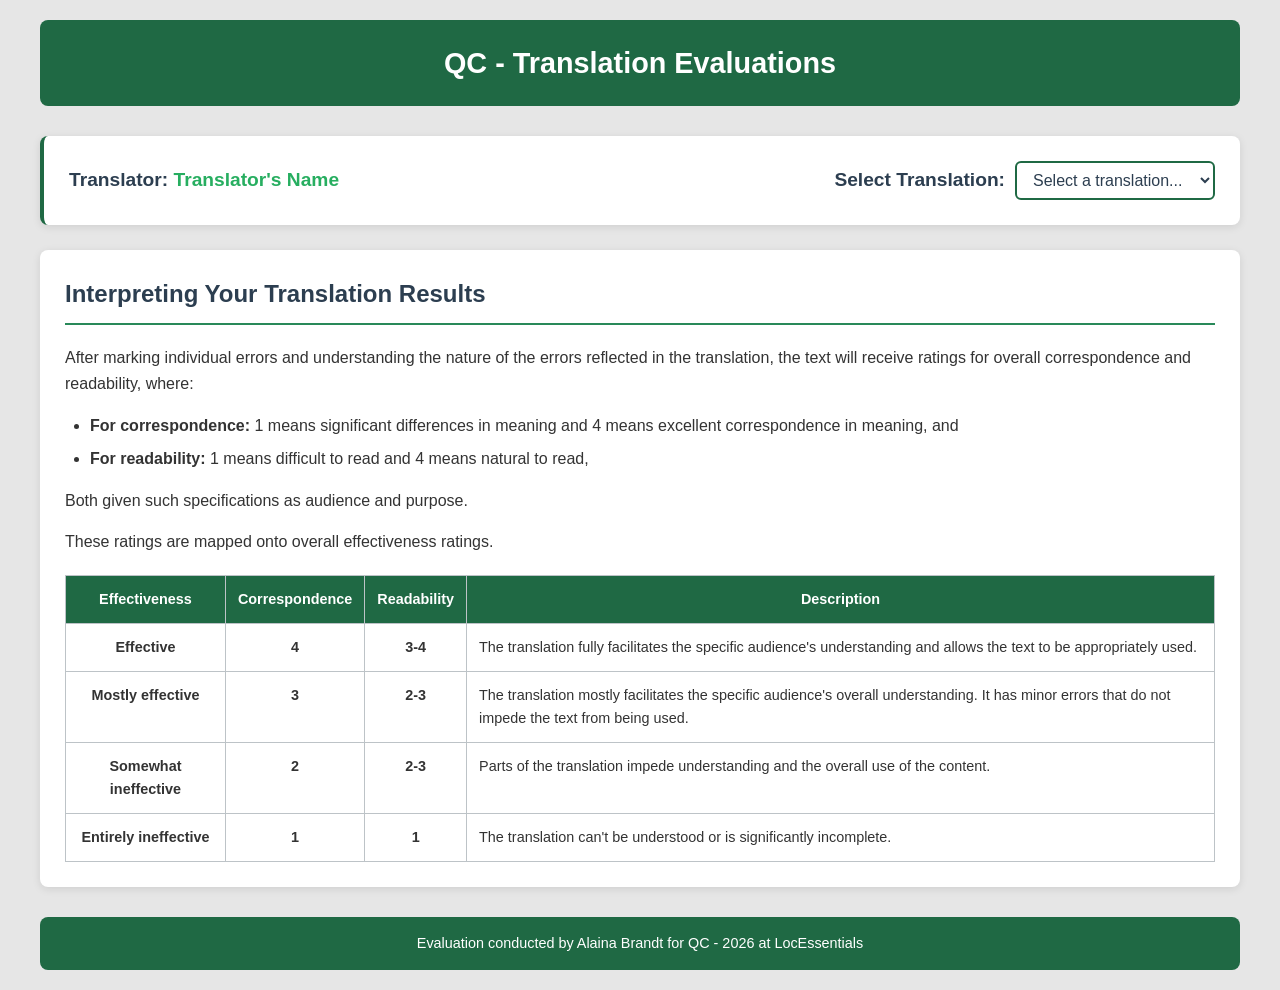
==== 5_evaluations_for_distribution/translation-evaluations.html @ d134311d "Initial push" ====
<!DOCTYPE html>
<html lang="en">
<head>
    <meta charset="UTF-8">
    <meta name="viewport" content="width=device-width, initial-scale=1.0">
    <title>Translation Evaluations</title>
    <link rel="stylesheet" href="styles.css">
</head>
<body>
    <header>
        <h1 id="page-title">Translation Evaluations</h1>
    </header>

    <!-- Translator Selection Section -->
    <div class="section translator-selection">
        <div class="translator-info">
            <h3>Translator: <span id="translator-name">Loading...</span></h3>
            <div class="translation-selector">
                <label for="translation-dropdown">Select Translation:</label>
                <select id="translation-dropdown" disabled>
                    <option value="">Loading translations...</option>
                </select>
            </div>
        </div>
    </div>

    <div id="loading" class="loading">
        <h3>Loading evaluation data...</h3>
    </div>

    <div id="content" style="display: none;">
        <!-- Evaluated Text Section -->
        <div class="section">
            <h2>Evaluation</h2>
            
            <!-- Legend -->
            <div class="legend" id="legend">
                <h3>Legend</h3> <!-- I would like the subheader of "Legend" to appear here -->
                <!-- Legend items will be populated by JavaScript -->
            </div>

            <!-- Display Notes -->
            <div class="notes-container" id="notes-container" style="background-color:#fff8e1; border-left:4px solid #f0c040; padding:12px 18px; border-radius:6px; margin-bottom:18px;">
                <h3 style="margin:0 0 6px 0; color:#7d5c00;">📋 Display Note</h3>
                <p style="margin:0; color:#5a4000;">If the formatting of this translation is not displaying correctly, that is because the original Markdown formatting was not preserved during translation. To ensure the formatting displays correctly, the Markdown syntax from the source text must be maintained in the translation.</p>
            </div>

            <!-- Text with highlights -->
            <div class="text-content" id="annotated-text">
                <!-- Annotated text will be populated by JavaScript -->
            </div>
        </div>

        <!-- Table View Section -->
        <div class="section">
            <h2>Table View</h2>
            
            <!-- Summary table -->
            <table class="summary-table" id="issues-table">
                <thead>
                    <tr>
                        <th>Text Segment</th>
                        <th>Dimension</th>
                        <th>Type</th>
                        <th>Impact</th>
                        <th>Comments</th>
                    </tr>
                </thead>
                <tbody id="issues-tbody">
                    <!-- Table rows will be populated by JavaScript -->
                </tbody>
            </table>
        </div>

        <!-- Overall Assessment Section -->
        <div class="section">
            <h2>Overall Assessment</h2>
            
            <div class="scores-container">
                <div class="score-card">
                    <div class="score-label">Overall Correspondence</div>
                    <div class="score-value" id="correspondence-score">-</div>
                    <div>out of 4</div>
                    <div class="score-comment" id="correspondence-comment"></div>
                </div>
                
                <div class="score-card">
                    <div class="score-label">Overall Readability</div>
                    <div class="score-value" id="readability-score">-</div>
                    <div>out of 4</div>
                    <div class="score-comment" id="readability-comment"></div>
                </div>
            </div>

            <div class="document-comments" id="document-issues">
                <h3>Document-Level Comments</h3>
                <div id="document-comments-content"></div>
            </div>
        </div>
    </div>

    <!-- Information Section -->
    <div class="section">
        <h2>Interpreting Your Translation Results</h2>
        
        <div class="info-content">
            <p>After marking individual errors and understanding the nature of the errors reflected in the translation, the text will receive ratings for overall correspondence and readability, where:</p>
            
            <ul>
                <li><strong>For correspondence:</strong> 1 means significant differences in meaning and 4 means excellent correspondence in meaning, and</li>
                <li><strong>For readability:</strong> 1 means difficult to read and 4 means natural to read,</li>
            </ul>
            
            <p>Both given such specifications as audience and purpose.</p>
            
            <p>These ratings are mapped onto overall effectiveness ratings.</p>
            
            <table class="effectiveness-table">
                <thead>
                    <tr>
                        <th>Effectiveness</th>
                        <th>Correspondence</th>
                        <th>Readability</th>
                        <th>Description</th>
                    </tr>
                </thead>
                <tbody>
                    <tr class="effective">
                        <td><strong>Effective</strong></td>
                        <td>4</td>
                        <td>3-4</td>
                        <td>The translation fully facilitates the specific audience's understanding and allows the text to be appropriately used.</td>
                    </tr>
                    <tr class="mostly-effective">
                        <td><strong>Mostly effective</strong></td>
                        <td>3</td>
                        <td>2-3</td>
                        <td>The translation mostly facilitates the specific audience's overall understanding. It has minor errors that do not impede the text from being used.</td>
                    </tr>
                    <tr class="somewhat-ineffective">
                        <td><strong>Somewhat ineffective</strong></td>
                        <td>2</td>
                        <td>2-3</td>
                        <td>Parts of the translation impede understanding and the overall use of the content.</td>
                    </tr>
                    <tr class="entirely-ineffective">
                        <td><strong>Entirely ineffective</strong></td>
                        <td>1</td>
                        <td>1</td>
                        <td>The translation can't be understood or is significantly incomplete.</td>
                    </tr>
                </tbody>
            </table>
        </div>
    </div>

    <!-- Tooltip element -->
    <div class="tooltip" id="tooltip"></div>

    <footer id="footer">
        <span id="footer-text">Loading...</span>
    </footer>

    <script src="scripts.js"></script>
</body>
</html>
---- 5_evaluations_for_distribution/styles.css ----
body {
    font-family: 'Segoe UI', Tahoma, Geneva, Verdana, sans-serif;
    max-width: 1200px;
    margin: 0 auto;
    padding: 20px;
    background-color: #e6e6e6;
    color: #333;
    line-height: 1.6;
}

header {
    background-color: #1f6944;
    color: white;
    padding: 20px;
    border-radius: 8px;
    margin-bottom: 30px;
    text-align: center;
}

h1 {
    margin: 0;
    font-size: 1.8em;
}

/* Translator Selection Section */
.translator-selection {
    background-color: white;
    border-left: 4px solid #1f6944;
}

.translator-info {
    display: flex;
    justify-content: space-between;
    align-items: center;
    flex-wrap: wrap;
    gap: 20px;
}

.translator-info h3 {
    margin: 0;
    color: #2c3e50;
    font-size: 1.2em;
}

.translator-info #translator-name {
    color: #27ae60;
    font-weight: bold;
}

.translation-selector {
    display: flex;
    align-items: center;
    gap: 10px;
}

.translation-selector label {
    font-weight: bold;
    color: #2c3e50;
    font-size: 1.2em;
}

.translation-selector select {
    padding: 8px 12px;
    border: 2px solid #1f6944;
    border-radius: 6px;
    background-color: white;
    color: #2c3e50;
    font-size: 1em;
    min-width: 200px;
}

.translation-selector select:disabled {
    background-color: #ecf0f1;
    color: #7f8c8d;
    border-color: #bdc3c7;
}

.translation-selector select:focus {
    outline: none;
    border-color: #1f6944;
    box-shadow: 0 0 5px rgba(31, 105, 68, 0.3);
}

.section {
    background-color: white;
    padding: 25px;
    margin-bottom: 25px;
    border-radius: 8px;
    box-shadow: 0 2px 8px rgba(0,0,0,0.1);
}

.section h2 {
    color: #2c3e50;
    border-bottom: 2px solid #298959;
    padding-bottom: 10px;
    margin-top: 0;
}

/* Text content styles */
.text-content {
    font-size: 1.1em;
    line-height: 1.8;
    margin-bottom: 20px;
}

.text-content h1 {
    font-size: 1.4em;
    margin: 20px 0 15px 0;
    color: #2c3e50;
}

.text-content h2 {
    font-size: 1.2em;
    margin: 18px 0 12px 0;
    color: #34495e;
}

.text-content h3 {
    font-size: 1.1em;
    margin: 16px 0 10px 0;
    color: #34495e;
}

.text-content table {
    width: 100%;
    border-collapse: collapse;
    margin: 15px 0;
    border: 1px solid #bdc3c7;
}

.text-content table th,
.text-content table td {
    padding: 10px;
    border: 1px solid #bdc3c7;
    text-align: left;
}

.text-content table th {
    background-color: #ecf0f1;
    font-weight: bold;
}

.text-content ul, .text-content ol {
    margin: 10px 0;
    padding-left: 30px;
}

.text-content li {
    margin: 5px 0;
}

.text-content p {
    margin: 10px 0;
}

.text-content blockquote {
    margin: 15px 0;
    padding: 15px 20px;
    border-left: 4px solid #1f6944;
    background-color: #f8f9fa;
    font-style: italic;
    color: #2c3e50;
}

.text-content blockquote p {
    margin: 0;
}

.text-content strong {
    font-weight: bold;
}

.text-content em {
    font-style: italic;
}

/* Highlighting styles */
.highlight {
    position: relative;
    cursor: default;
    padding: 2px 4px;
    border-radius: 3px;
    transition: all 0.2s ease;
}

.highlight:hover {
    transform: translateY(-1px);
    z-index: 10;
}

/* Error type color coding - Updated to handle hyphenated class names */
.highlight.terminology { background-color: #6CD97E; color: white; }
.highlight.accuracy { background-color: #FF4A4A; color: white; }
.highlight.style { background-color: #D89EFF; color: white; }
.highlight.linguistic-conventions { background-color: #5AA3E8; color: white; }
.highlight.locale-conventions { background-color: #FFAF4F; color: white; }
.highlight.audience-appropriateness { background-color: #FFC0CB; color: black; }

/* Fallback for any remaining issues with class names */
.highlight.linguistic,
.highlight[class*="linguistic"] { background-color: #5AA3E8; color: white; }
.highlight.locale,
.highlight[class*="locale"] { background-color: #FFAF4F; color: white; }
.highlight.audience,
.highlight[class*="audience"] { background-color: #FFC0CB; color: black; }

/* Quality Marker highlight overrides — always green regardless of dimension */
.highlight.quality-marker { background-color: #2ecc71 !important; color: white !important; }


/* Tooltip styles */
.tooltip {
    position: absolute;
    background-color: #2c3e50;
    color: white;
    padding: 12px;
    border-radius: 6px;
    font-size: 0.9em;
    max-width: 300px;
    z-index: 1000;
    opacity: 0;
    visibility: hidden;
    transition: opacity 0.3s ease;
    box-shadow: 0 4px 12px rgba(0,0,0,0.3);
    line-height: 1.4;
    pointer-events: none;
}

.tooltip.show {
    opacity: 1;
    visibility: visible;
}

.tooltip::after {
    content: '';
    position: absolute;
    top: 100%;
    left: 50%;
    margin-left: -5px;
    border: 5px solid transparent;
    border-top-color: #2c3e50;
}

.tooltip-header {
    font-weight: bold;
    margin-bottom: 8px;
    color: #27ae60;
}

.tooltip-info {
    margin-bottom: 4px;
}

.tooltip-severity {
    margin-bottom: 6px;
    font-size: 0.85em;
}

.tooltip-comment {
    font-style: italic;
    color: #ecf0f1;
    margin-top: 6px;
    padding-top: 6px;
    border-top: 1px solid #34495e;
}

/* Updated Legend styles */
.legend {
    margin-bottom: 20px;
    padding: 20px;
    background-color: #ecf0f1;
    border-radius: 6px;
}

.legend-section {
    margin-bottom: 20px;
}

.legend-section:last-child {
    margin-bottom: 0;
}

.legend-section h4 {
    margin: 0 0 10px 0;
    color: #2c3e50;
    font-size: 1em;
    font-weight: bold;
}

.legend-items {
    display: flex;
    flex-wrap: wrap;
    gap: 15px;
}

.legend-item {
    display: flex;
    align-items: center;
    gap: 8px;
    font-size: 0.9em;
}

.legend-color {
    width: 20px;
    height: 20px;
    border-radius: 3px;
    border: 1px solid #bdc3c7;
}

/* Severity legend specific styles */
/* Severity legend styles moved to inline JS-generated legend */

/* Summary table styles */
.summary-table {
    width: 100%;
    border-collapse: collapse;
    margin-top: 20px;
    font-size: 0.9em;
    border: 1px solid #bdc3c7;
}

.summary-table th,
.summary-table td {
    padding: 15px 12px;
    text-align: left;
    border: 1px solid #bdc3c7;
    vertical-align: top;
}

.summary-table th {
    background-color: #1f6944;
    color: white;
    font-weight: bold;
    position: sticky;
    top: 0;
}

.summary-table td:last-child {
    border-right: none;
}

.summary-table tr:nth-child(even) {
    background-color: #f2f2f2;
}

.summary-table tr:hover {
    background-color: #e8f4f8;
}

.summary-table .text-segment {
    max-width: 200px;
    word-wrap: break-word;
    font-weight: bold;
    color: #2c3e50;
}

.summary-table .comments-cell {
    max-width: 300px;
    word-wrap: break-word;
    line-height: 1.4;
}

.error-badge {
    display: inline-block;
    padding: 4px 8px;
    border-radius: 12px;
    font-size: 0.8em;
    font-weight: bold;
    margin-right: 5px;
}

/* Impact badge colors for errors */
.impact-badge {
    display: inline-block;
    padding: 4px 8px;
    border-radius: 12px;
    font-size: 0.8em;
    font-weight: bold;
}
.impact-neutral    { background-color: #95a5a6; color: white; }
.impact-moderate   { background-color: #f0c040; color: #333; }
.impact-strong     { background-color: #e67e22; color: white; }
.impact-showstopper { background-color: #e74c3c; color: white; }

/* Impact badge colors for Quality Markers (complementary greens) */
.impact-qm-neutral    { background-color: #a9d9a9; color: #2c3e50; }
.impact-qm-moderate   { background-color: #2ecc71; color: white; }
.impact-qm-strong     { background-color: #27ae60; color: white; }
.impact-qm-showstopper { background-color: #1e8449; color: white; }

/* Quality Marker star badge in table */
.qm-badge {
    color: #f0c040;
    font-size: 0.9em;
    margin-left: 4px;
}

/* Overall scores */
.scores-container {
    display: grid;
    grid-template-columns: 1fr 1fr;
    gap: 20px;
    margin-bottom: 20px;
}

.score-card {
    background-color: #f2f2f2;
    padding: 20px;
    border-radius: 8px;
    text-align: center;
    border-bottom: 4px solid #1f6944;
}

.score-value {
    font-size: 2.5em;
    font-weight: bold;
    color: #2c3e50;
    margin: 10px 0;
}

.score-label {
    font-size: 1.17em;
    font-weight: bold;
    color: #2c3e50;
    margin-bottom: 10px;
}

.score-comment {
    font-style: italic;
    color: #34495e;
    margin-top: 10px;
}

.document-comments {
    background-color: #f2f2f2;
    padding: 20px;
    border-radius: 8px;
    border-bottom: 4px solid #1f6944;
    font-style: italic;
}

/* Information section styles */
.info-content {
    line-height: 1.6;
}

.info-content ul {
    margin: 15px 0;
    padding-left: 25px;
}

.info-content li {
    margin: 8px 0;
}

.effectiveness-table {
    width: 100%;
    border-collapse: collapse;
    margin-top: 20px;
    font-size: 0.9em;
    border: 1px solid #bdc3c7;
}

.effectiveness-table th,
.effectiveness-table td {
    padding: 12px;
    text-align: left;
    border: 1px solid #bdc3c7;
    vertical-align: top;
}

.effectiveness-table th {
    background-color: #1f6944;
    color: white;
    font-weight: bold;
    text-align: center;
}

.effectiveness-table td:first-child {
    font-weight: bold;
    text-align: center;
}

.effectiveness-table td:nth-child(2),
.effectiveness-table td:nth-child(3) {
    text-align: center;
    font-weight: bold;
}

.effectiveness-table .effective {
    background-color: #ffffff;
}

.effectiveness-table .mostly-effective {
    background-color: #ffffff;
}

.effectiveness-table .somewhat-ineffective {
    background-color: #ffffff;
}

.effectiveness-table .entirely-ineffective {
    background-color: #ffffff;
}

.effectiveness-table tr:hover {
    opacity: 0.8;
}

footer {
    background-color: #1f6944;
    color: white;
    text-align: center;
    padding: 15px;
    border-radius: 8px;
    margin-top: 30px;
    font-size: 0.9em;
}

.loading {
    text-align: center;
    padding: 40px;
    color: #7f8c8d;
}

.error {
    background-color: #e74c3c;
    color: white;
    padding: 20px;
    border-radius: 6px;
    margin: 20px 0;
}

@media (max-width: 768px) {
    body {
        padding: 10px;
    }
    
    .section {
        padding: 15px;
    }
    
    .translator-info {
        flex-direction: column;
        align-items: flex-start;
    }
    
    .translation-selector {
        width: 100%;
    }
    
    .translation-selector select {
        min-width: auto;
        width: 100%;
    }
    
    .scores-container {
        grid-template-columns: 1fr;
    }
    
    .summary-table {
        font-size: 0.85em;
    }
    
    .tooltip {
        max-width: 250px;
        font-size: 0.8em;
    }

    .legend-items {
        gap: 10px;
    }
    
    .legend-section {
        margin-bottom: 15px;
    }
}
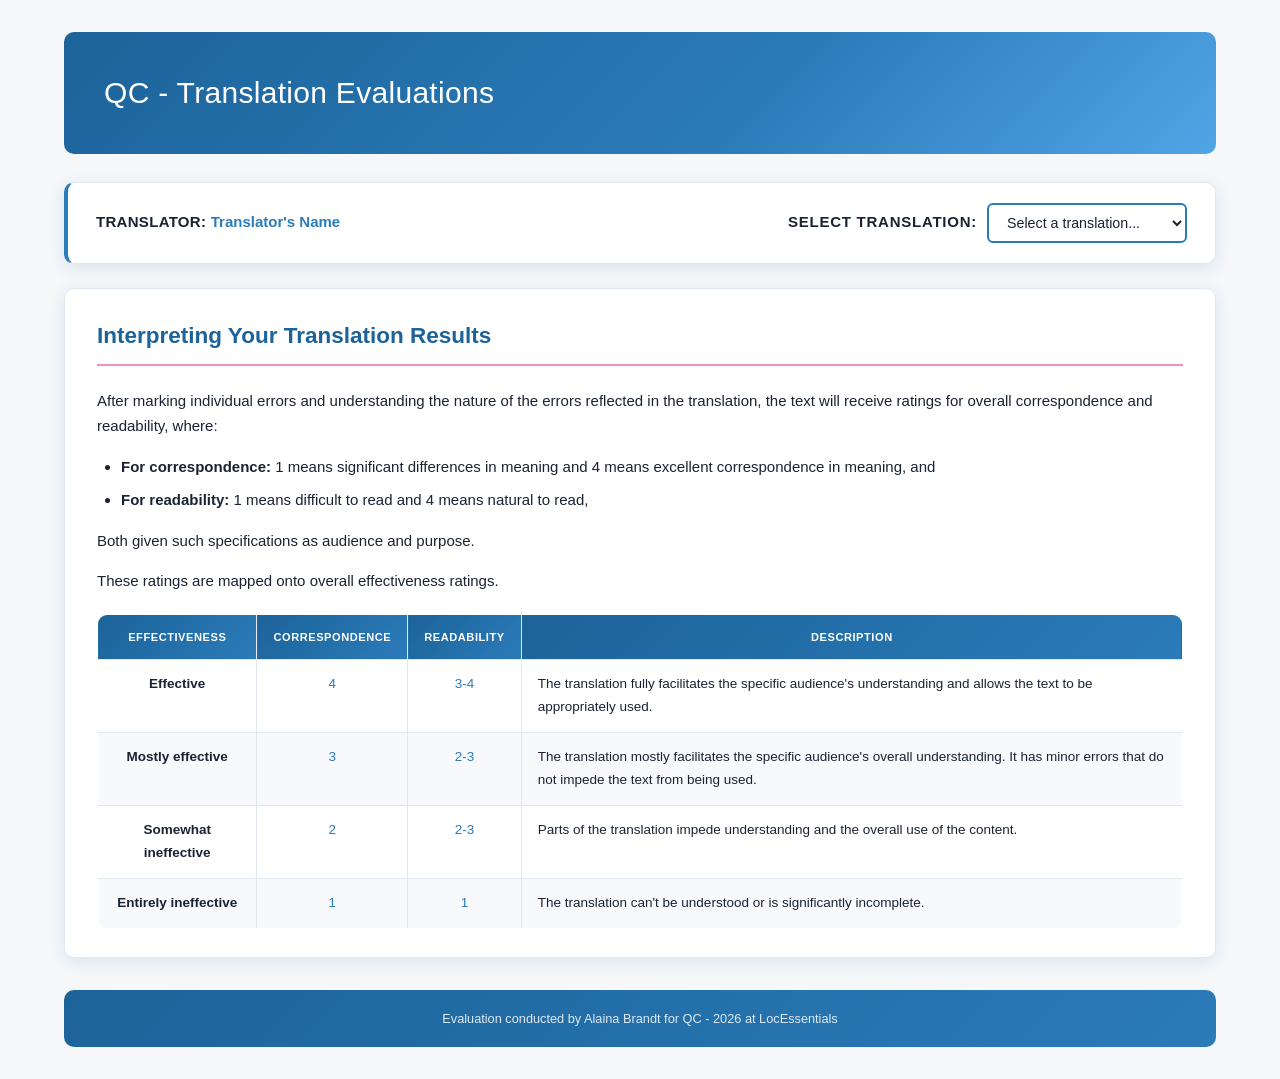
==== commit 2f4b9e79: "Starting style updates" ====
--- a/5_evaluations_for_distribution/translation-evaluations.html
+++ b/5_evaluations_for_distribution/translation-evaluations.html
@@ -8,7 +8,7 @@
 </head>
 <body>
     <header>
-        <h1 id="page-title">Translation Evaluations</h1>
+        <h1 id="page-title">Translation Evaluation</h1>
     </header>
 
     <!-- Translator Selection Section -->
@@ -34,8 +34,9 @@
             <h2>Evaluation</h2>
             
             <!-- Legend -->
+            <h3>Legend</h3>
             <div class="legend" id="legend">
-                <h3>Legend</h3> <!-- I would like the subheader of "Legend" to appear here -->
+                
                 <!-- Legend items will be populated by JavaScript -->
             </div>
 
@@ -46,6 +47,7 @@
             </div>
 
             <!-- Text with highlights -->
+            <h3>Annotated Text</h3>
             <div class="text-content" id="annotated-text">
                 <!-- Annotated text will be populated by JavaScript -->
             </div>
--- a/5_evaluations_for_distribution/styles.css
+++ b/5_evaluations_for_distribution/styles.css
@@ -1,577 +1,667 @@
+/* ============================================================
+   LocEssentials – Translation Evaluations  |  styles.css
+   Brand palette
+     Pink         #ef91c6
+     Light blue   #50A5E6
+     Medium blue  #2b7bb9
+     Dark blue    #1c6399
+     Neon green   #60ff6c
+     Dark green   #1f6944
+     Dark pink    #691f44
+     Yellow-orange #ffbc00
+     Alabaster    #F5F7F9
+   ============================================================ */
+
+
+
+/* ── CSS Variables ─────────────────────────────────────────── */
+:root {
+  --pink:         #ef91c6;
+  --pink-dark:    #691f44;
+  --blue-light:   #50A5E6;
+  --blue-mid:     #2b7bb9;
+  --blue-dark:    #1c6399;
+  --green-neon:   #60ff6c;
+  --green-dark:   #1f6944;
+  --yellow:       #ffbc00;
+  --alabaster:    #F5F7F9;
+  --white:        #ffffff;
+  --text-primary: #1a2332;
+  --text-secondary: #4a5568;
+  --border:       #e2e8f0;
+  --shadow-sm:    0 1px 3px rgba(28, 99, 153, 0.08);
+  --shadow-md:    0 4px 16px rgba(28, 99, 153, 0.12);
+  --shadow-lg:    0 8px 32px rgba(28, 99, 153, 0.16);
+  --radius:       10px;
+  --font-display: Arial, sans-serif;
+  --font-body:    Arial, sans-serif;
+}
+
+/* ── Reset & Base ──────────────────────────────────────────── */
+*, *::before, *::after { box-sizing: border-box; }
+
 body {
-    font-family: 'Segoe UI', Tahoma, Geneva, Verdana, sans-serif;
-    max-width: 1200px;
-    margin: 0 auto;
-    padding: 20px;
-    background-color: #e6e6e6;
-    color: #333;
-    line-height: 1.6;
-}
-
+  font-family: var(--font-body);
+  font-size: 15px;
+  max-width: 1200px;
+  margin: 0 auto;
+  padding: 32px 24px;
+  background-color: var(--alabaster);
+  color: var(--text-primary);
+  line-height: 1.65;
+  -webkit-font-smoothing: antialiased;
+}
+
+/* ── Header ────────────────────────────────────────────────── */
 header {
-    background-color: #1f6944;
-    color: white;
-    padding: 20px;
-    border-radius: 8px;
-    margin-bottom: 30px;
-    text-align: center;
+  background: linear-gradient(135deg, var(--blue-dark) 0%, var(--blue-mid) 60%, var(--blue-light) 100%);
+  color: var(--white);
+  padding: 36px 40px;
+  border-radius: var(--radius);
+  margin-bottom: 28px;
+  position: relative;
+  overflow: hidden;
 }
 
 h1 {
-    margin: 0;
-    font-size: 1.8em;
-}
-
-/* Translator Selection Section */
+  margin: 0;
+  font-family: var(--font-display);
+  font-size: 2em;
+  font-weight: 400;
+  letter-spacing: 0.01em;
+}
+
+/* ── Sections ──────────────────────────────────────────────── */
+.section {
+  background-color: var(--white);
+  padding: 28px 32px;
+  margin-bottom: 24px;
+  border-radius: var(--radius);
+  box-shadow: var(--shadow-md);
+  border: 1px solid var(--border);
+}
+
+.section h2 {
+  font-family: var(--font-display);
+  font-size: 1.5em;
+  font-weight: 550;
+  color: var(--blue-dark);
+  border-bottom: 2px solid var(--pink);
+  padding-bottom: 10px;
+  margin-top: 0;
+  margin-bottom: 22px;
+}
+
+/* ── Translator Selection ──────────────────────────────────── */
 .translator-selection {
-    background-color: white;
-    border-left: 4px solid #1f6944;
+  border-left: 4px solid var(--blue-mid);
+  padding: 20px 28px;
 }
 
 .translator-info {
-    display: flex;
-    justify-content: space-between;
-    align-items: center;
-    flex-wrap: wrap;
-    gap: 20px;
+  display: flex;
+  justify-content: space-between;
+  align-items: center;
+  flex-wrap: wrap;
+  gap: 16px;
 }
 
 .translator-info h3 {
-    margin: 0;
-    color: #2c3e50;
-    font-size: 1.2em;
+  margin: 0;
+  font-family: var(--font-body);
+  font-size: 1em;
+  font-weight: 700;
+  color: var(--text-primary);
+  letter-spacing: 0.02em;
+  text-transform: uppercase;
 }
 
 .translator-info #translator-name {
-    color: #27ae60;
-    font-weight: bold;
+  color: var(--blue-mid);
+  font-weight: 700;
+  text-transform: none;
+  letter-spacing: 0;
 }
 
 .translation-selector {
-    display: flex;
-    align-items: center;
-    gap: 10px;
+  display: flex;
+  align-items: center;
+  gap: 10px;
 }
 
 .translation-selector label {
-    font-weight: bold;
-    color: #2c3e50;
-    font-size: 1.2em;
+  font-family: var(--font-body);
+  font-weight: 700;
+  color: var(--text-primary);
+  font-size: 1em;
+  text-transform: uppercase;
+  letter-spacing: 0.05em;
 }
 
 .translation-selector select {
-    padding: 8px 12px;
-    border: 2px solid #1f6944;
-    border-radius: 6px;
-    background-color: white;
-    color: #2c3e50;
-    font-size: 1em;
-    min-width: 200px;
+  padding: 9px 14px;
+  border: 2px solid var(--blue-mid);
+  border-radius: 6px;
+  background-color: var(--white);
+  color: var(--text-primary);
+  font-family: var(--font-body);
+  font-size: 0.95em;
+  min-width: 200px;
+  transition: border-color 0.2s, box-shadow 0.2s;
+  cursor: pointer;
 }
 
 .translation-selector select:disabled {
-    background-color: #ecf0f1;
-    color: #7f8c8d;
-    border-color: #bdc3c7;
+  background-color: var(--alabaster);
+  color: var(--text-secondary);
+  border-color: var(--border);
+  cursor: not-allowed;
 }
 
 .translation-selector select:focus {
-    outline: none;
-    border-color: #1f6944;
-    box-shadow: 0 0 5px rgba(31, 105, 68, 0.3);
-}
-
-.section {
-    background-color: white;
-    padding: 25px;
-    margin-bottom: 25px;
-    border-radius: 8px;
-    box-shadow: 0 2px 8px rgba(0,0,0,0.1);
-}
-
-.section h2 {
-    color: #2c3e50;
-    border-bottom: 2px solid #298959;
-    padding-bottom: 10px;
-    margin-top: 0;
-}
-
-/* Text content styles */
+  outline: none;
+  border-color: var(--blue-dark);
+}
+
+/* ── Legend ────────────────────────────────────────────────── */
+.legend {
+  margin-bottom: 24px;
+  padding: 20px 24px;
+  background-color: var(--alabaster);
+  border-radius: 8px;
+  border: 1px solid var(--border);
+}
+
+.legend h3 {
+  margin: 0 0 14px 0;
+  font-family: var(--font-display);
+  font-size: 1.05em;
+  font-weight: 400;
+  color: var(--blue-dark);
+}
+
+.legend-section {
+  margin-bottom: 18px;
+}
+
+.legend-section:last-child {
+  margin-bottom: 0;
+}
+
+.legend-section h4 {
+  margin: 0 0 10px 0;
+  color: var(--text-secondary);
+  font-size: 0.78em;
+  font-weight: 700;
+  text-transform: uppercase;
+  letter-spacing: 0.08em;
+}
+
+.legend-items {
+  display: flex;
+  flex-wrap: wrap;
+  gap: 12px;
+}
+
+.legend-item {
+  display: flex;
+  align-items: center;
+  gap: 8px;
+  font-size: 0.88em;
+  color: var(--text-primary);
+}
+
+.legend-color {
+  width: 18px;
+  height: 18px;
+  border-radius: 4px;
+  border: 1px solid rgba(0,0,0,0.08);
+  flex-shrink: 0;
+}
+
+/* ── Display Note ──────────────────────────────────────────── */
+.notes-container {
+  background-color: #fffbf0 !important;
+  border-left: 4px solid var(--yellow) !important;
+  padding: 14px 20px !important;
+  border-radius: 8px !important;
+  margin-bottom: 20px !important;
+}
+
+.notes-container h3 {
+  margin: 0 0 6px 0 !important;
+  font-family: var(--font-body) !important;
+  font-size: 0.88em !important;
+  font-weight: 700 !important;
+  text-transform: uppercase !important;
+  letter-spacing: 0.05em !important;
+  color: #7a5200 !important;
+}
+
+.notes-container p {
+  margin: 0 !important;
+  font-size: 0.9em !important;
+  color: #5a3e00 !important;
+  line-height: 1.6 !important;
+}
+
+/* ── Text Content (annotated translation) ──────────────────── */
 .text-content {
-    font-size: 1.1em;
-    line-height: 1.8;
-    margin-bottom: 20px;
+  font-size: 1em;
+  line-height: 1.85;
+  color: var(--text-primary);
 }
 
 .text-content h1 {
-    font-size: 1.4em;
-    margin: 20px 0 15px 0;
-    color: #2c3e50;
+  font-family: var(--font-display);
+  font-size: 1.5em;
+  font-weight: 400;
+  margin: 28px 0 16px;
+  color: var(--blue-dark);
+  border-bottom: none;
+  padding-bottom: 0;
 }
 
 .text-content h2 {
-    font-size: 1.2em;
-    margin: 18px 0 12px 0;
-    color: #34495e;
+  font-family: var(--font-display);
+  font-size: 1.25em;
+  font-weight: 400;
+  margin: 22px 0 12px;
+  color: var(--blue-mid);
+  border-bottom: none;
+  padding-bottom: 0;
 }
 
 .text-content h3 {
-    font-size: 1.1em;
-    margin: 16px 0 10px 0;
-    color: #34495e;
+  font-size: 1.05em;
+  font-weight: 600;
+  margin: 18px 0 10px;
+  color: var(--text-secondary);
 }
 
 .text-content table {
-    width: 100%;
-    border-collapse: collapse;
-    margin: 15px 0;
-    border: 1px solid #bdc3c7;
+  width: 100%;
+  border-collapse: collapse;
+  margin: 18px 0;
+  border: 1px solid var(--border);
+  border-radius: 6px;
+  overflow: hidden;
+  font-size: 0.93em;
 }
 
 .text-content table th,
 .text-content table td {
-    padding: 10px;
-    border: 1px solid #bdc3c7;
-    text-align: left;
+  padding: 10px 14px;
+  border: 1px solid var(--border);
+  text-align: left;
 }
 
 .text-content table th {
-    background-color: #ecf0f1;
-    font-weight: bold;
+  background-color: var(--blue-dark);
+  color: var(--white);
+  font-weight: 600;
+  font-size: 0.85em;
+  text-transform: uppercase;
+  letter-spacing: 0.04em;
 }
 
 .text-content ul, .text-content ol {
-    margin: 10px 0;
-    padding-left: 30px;
-}
-
-.text-content li {
-    margin: 5px 0;
-}
-
-.text-content p {
-    margin: 10px 0;
-}
+  margin: 10px 0;
+  padding-left: 28px;
+}
+
+.text-content li { margin: 6px 0; }
+
+.text-content p { margin: 10px 0; }
 
 .text-content blockquote {
-    margin: 15px 0;
-    padding: 15px 20px;
-    border-left: 4px solid #1f6944;
-    background-color: #f8f9fa;
-    font-style: italic;
-    color: #2c3e50;
-}
-
-.text-content blockquote p {
-    margin: 0;
-}
-
-.text-content strong {
-    font-weight: bold;
-}
-
-.text-content em {
-    font-style: italic;
-}
-
-/* Highlighting styles */
+  margin: 18px 0;
+  padding: 16px 22px;
+  border-left: 4px solid var(--pink);
+  background-color: #fdf5fa;
+  font-style: italic;
+  color: var(--text-secondary);
+  border-radius: 0 6px 6px 0;
+}
+
+.text-content blockquote p { margin: 0; }
+
+.text-content strong { font-weight: 700; }
+.text-content em { font-style: italic; }
+
+/* ── Highlights ────────────────────────────────────────────── */
 .highlight {
-    position: relative;
-    cursor: default;
-    padding: 2px 4px;
-    border-radius: 3px;
-    transition: all 0.2s ease;
+  position: relative;
+  cursor: default;
+  padding: 2px 5px;
+  border-radius: 4px;
+  transition: transform 0.15s ease, box-shadow 0.15s ease;
 }
 
 .highlight:hover {
-    transform: translateY(-1px);
-    z-index: 10;
-}
-
-/* Error type color coding - Updated to handle hyphenated class names */
-.highlight.terminology { background-color: #6CD97E; color: white; }
-.highlight.accuracy { background-color: #FF4A4A; color: white; }
-.highlight.style { background-color: #D89EFF; color: white; }
-.highlight.linguistic-conventions { background-color: #5AA3E8; color: white; }
-.highlight.locale-conventions { background-color: #FFAF4F; color: white; }
-.highlight.audience-appropriateness { background-color: #FFC0CB; color: black; }
-
-/* Fallback for any remaining issues with class names */
+  transform: translateY(-1px);
+  box-shadow: 0 2px 8px rgba(0,0,0,0.18);
+  z-index: 10;
+}
+
+.highlight.terminology            { background-color: #6CD97E; color: #fff; }
+.highlight.accuracy               { background-color: #FF4A4A; color: #fff; }
+.highlight.style                  { background-color: #D89EFF; color: #fff; }
+.highlight.linguistic-conventions { background-color: var(--blue-light); color: #fff; }
+.highlight.locale-conventions     { background-color: var(--yellow); color: #333; }
+.highlight.audience-appropriateness { background-color: var(--pink); color: #fff; }
+
 .highlight.linguistic,
-.highlight[class*="linguistic"] { background-color: #5AA3E8; color: white; }
+.highlight[class*="linguistic"]   { background-color: var(--blue-light); color: #fff; }
 .highlight.locale,
-.highlight[class*="locale"] { background-color: #FFAF4F; color: white; }
+.highlight[class*="locale"]       { background-color: var(--yellow); color: #333; }
 .highlight.audience,
-.highlight[class*="audience"] { background-color: #FFC0CB; color: black; }
-
-/* Quality Marker highlight overrides — always green regardless of dimension */
-.highlight.quality-marker { background-color: #2ecc71 !important; color: white !important; }
-
-
-/* Tooltip styles */
+.highlight[class*="audience"]     { background-color: var(--pink); color: #fff; }
+
+.highlight.quality-marker         { background-color: var(--green-dark) !important; color: #fff !important; }
+
+/* ── Tooltip ───────────────────────────────────────────────── */
 .tooltip {
-    position: absolute;
-    background-color: #2c3e50;
-    color: white;
-    padding: 12px;
-    border-radius: 6px;
-    font-size: 0.9em;
-    max-width: 300px;
-    z-index: 1000;
-    opacity: 0;
-    visibility: hidden;
-    transition: opacity 0.3s ease;
-    box-shadow: 0 4px 12px rgba(0,0,0,0.3);
-    line-height: 1.4;
-    pointer-events: none;
+  position: absolute;
+  background-color: var(--blue-dark);
+  color: var(--white);
+  padding: 14px 16px;
+  border-radius: 8px;
+  font-size: 0.88em;
+  max-width: 300px;
+  z-index: 1000;
+  opacity: 0;
+  visibility: hidden;
+  transition: opacity 0.25s ease;
+  box-shadow: var(--shadow-lg);
+  line-height: 1.45;
+  pointer-events: none;
+  border-top: 3px solid var(--pink);
 }
 
 .tooltip.show {
-    opacity: 1;
-    visibility: visible;
+  opacity: 1;
+  visibility: visible;
 }
 
 .tooltip::after {
-    content: '';
-    position: absolute;
-    top: 100%;
-    left: 50%;
-    margin-left: -5px;
-    border: 5px solid transparent;
-    border-top-color: #2c3e50;
+  content: '';
+  position: absolute;
+  top: 100%; left: 50%;
+  margin-left: -5px;
+  border: 5px solid transparent;
+  border-top-color: var(--blue-dark);
 }
 
 .tooltip-header {
-    font-weight: bold;
-    margin-bottom: 8px;
-    color: #27ae60;
-}
-
-.tooltip-info {
-    margin-bottom: 4px;
-}
-
-.tooltip-severity {
-    margin-bottom: 6px;
-    font-size: 0.85em;
-}
+  font-weight: 700;
+  margin-bottom: 8px;
+  color: var(--pink);
+  font-size: 0.95em;
+}
+
+.tooltip-info    { margin-bottom: 4px; }
+.tooltip-severity { margin-bottom: 6px; font-size: 0.85em; color: rgba(255,255,255,0.75); }
 
 .tooltip-comment {
-    font-style: italic;
-    color: #ecf0f1;
-    margin-top: 6px;
-    padding-top: 6px;
-    border-top: 1px solid #34495e;
-}
-
-/* Updated Legend styles */
-.legend {
-    margin-bottom: 20px;
-    padding: 20px;
-    background-color: #ecf0f1;
-    border-radius: 6px;
-}
-
-.legend-section {
-    margin-bottom: 20px;
-}
-
-.legend-section:last-child {
-    margin-bottom: 0;
-}
-
-.legend-section h4 {
-    margin: 0 0 10px 0;
-    color: #2c3e50;
-    font-size: 1em;
-    font-weight: bold;
-}
-
-.legend-items {
-    display: flex;
-    flex-wrap: wrap;
-    gap: 15px;
-}
-
-.legend-item {
-    display: flex;
-    align-items: center;
-    gap: 8px;
-    font-size: 0.9em;
-}
-
-.legend-color {
-    width: 20px;
-    height: 20px;
-    border-radius: 3px;
-    border: 1px solid #bdc3c7;
-}
-
-/* Severity legend specific styles */
-/* Severity legend styles moved to inline JS-generated legend */
-
-/* Summary table styles */
+  font-style: italic;
+  color: rgba(255,255,255,0.85);
+  margin-top: 8px;
+  padding-top: 8px;
+  border-top: 1px solid rgba(255,255,255,0.15);
+}
+
+/* ── Summary Table ─────────────────────────────────────────── */
 .summary-table {
-    width: 100%;
-    border-collapse: collapse;
-    margin-top: 20px;
-    font-size: 0.9em;
-    border: 1px solid #bdc3c7;
+  width: 100%;
+  border-collapse: collapse;
+  margin-top: 16px;
+  font-size: 0.9em;
+  border: 1px solid var(--border);
+  border-radius: var(--radius);
+  overflow: hidden;
 }
 
 .summary-table th,
 .summary-table td {
-    padding: 15px 12px;
-    text-align: left;
-    border: 1px solid #bdc3c7;
-    vertical-align: top;
+  padding: 13px 14px;
+  text-align: left;
+  border: 1px solid var(--border);
+  vertical-align: top;
 }
 
 .summary-table th {
-    background-color: #1f6944;
-    color: white;
-    font-weight: bold;
-    position: sticky;
-    top: 0;
-}
-
-.summary-table td:last-child {
-    border-right: none;
-}
-
-.summary-table tr:nth-child(even) {
-    background-color: #f2f2f2;
-}
-
-.summary-table tr:hover {
-    background-color: #e8f4f8;
-}
+  background: linear-gradient(135deg, var(--blue-dark), var(--blue-mid));
+  color: var(--white);
+  font-weight: 600;
+  font-size: 0.82em;
+  text-transform: uppercase;
+  letter-spacing: 0.05em;
+  position: sticky;
+  top: 0;
+}
+
+.summary-table tr:nth-child(even) { background-color: #f7f9fc; }
+.summary-table tr:hover           { background-color: #eef4fb; }
+
+.summary-table td:last-child { border-right: none; }
 
 .summary-table .text-segment {
-    max-width: 200px;
-    word-wrap: break-word;
-    font-weight: bold;
-    color: #2c3e50;
+  max-width: 200px;
+  word-wrap: break-word;
+  font-weight: 600;
+  color: var(--blue-dark);
 }
 
 .summary-table .comments-cell {
-    max-width: 300px;
-    word-wrap: break-word;
-    line-height: 1.4;
-}
-
+  max-width: 300px;
+  word-wrap: break-word;
+  line-height: 1.5;
+}
+
+/* ── Badges ────────────────────────────────────────────────── */
 .error-badge {
-    display: inline-block;
-    padding: 4px 8px;
-    border-radius: 12px;
-    font-size: 0.8em;
-    font-weight: bold;
-    margin-right: 5px;
-}
-
-/* Impact badge colors for errors */
+  display: inline-block;
+  padding: 3px 8px;
+  border-radius: 20px;
+  font-size: 0.78em;
+  font-weight: 700;
+  margin-right: 4px;
+}
+
 .impact-badge {
-    display: inline-block;
-    padding: 4px 8px;
-    border-radius: 12px;
-    font-size: 0.8em;
-    font-weight: bold;
-}
-.impact-neutral    { background-color: #95a5a6; color: white; }
-.impact-moderate   { background-color: #f0c040; color: #333; }
-.impact-strong     { background-color: #e67e22; color: white; }
-.impact-showstopper { background-color: #e74c3c; color: white; }
-
-/* Impact badge colors for Quality Markers (complementary greens) */
-.impact-qm-neutral    { background-color: #a9d9a9; color: #2c3e50; }
-.impact-qm-moderate   { background-color: #2ecc71; color: white; }
-.impact-qm-strong     { background-color: #27ae60; color: white; }
-.impact-qm-showstopper { background-color: #1e8449; color: white; }
-
-/* Quality Marker star badge in table */
+  display: inline-block;
+  padding: 3px 8px;
+  border-radius: 20px;
+  font-size: 0.78em;
+  font-weight: 700;
+}
+
+.impact-neutral     { background-color: #dde3ea; color: #4a5568; }
+.impact-moderate    { background-color: var(--yellow); color: #333; }
+.impact-strong      { background-color: #e0621a; color: #fff; }
+.impact-showstopper { background-color: #c0392b; color: #fff; }
+
+.impact-qm-neutral     { background-color: #c3e6cb; color: #1f6944; }
+.impact-qm-moderate    { background-color: #2ecc71; color: #fff; }
+.impact-qm-strong      { background-color: var(--green-dark); color: #fff; }
+.impact-qm-showstopper { background-color: #145232; color: #fff; }
+
 .qm-badge {
-    color: #f0c040;
-    font-size: 0.9em;
-    margin-left: 4px;
-}
-
-/* Overall scores */
+  color: var(--yellow);
+  font-size: 0.9em;
+  margin-left: 4px;
+}
+
+/* ── Score Cards ───────────────────────────────────────────── */
 .scores-container {
-    display: grid;
-    grid-template-columns: 1fr 1fr;
-    gap: 20px;
-    margin-bottom: 20px;
+  display: grid;
+  grid-template-columns: 1fr 1fr;
+  gap: 20px;
+  margin-bottom: 24px;
 }
 
 .score-card {
-    background-color: #f2f2f2;
-    padding: 20px;
-    border-radius: 8px;
-    text-align: center;
-    border-bottom: 4px solid #1f6944;
+  background-color: var(--alabaster);
+  padding: 28px 24px;
+  border-radius: var(--radius);
+  text-align: center;
+  border: 1px solid var(--border);
+  border-bottom: 4px solid var(--blue-mid);
+  transition: box-shadow 0.2s;
+}
+
+.score-card:hover {
+  box-shadow: var(--shadow-md);
 }
 
 .score-value {
-    font-size: 2.5em;
-    font-weight: bold;
-    color: #2c3e50;
-    margin: 10px 0;
+  font-family: var(--font-display);
+  font-size: 3em;
+  font-weight: 400;
+  color: var(--blue-dark);
+  margin: 10px 0 4px;
+  line-height: 1;
 }
 
 .score-label {
-    font-size: 1.17em;
-    font-weight: bold;
-    color: #2c3e50;
-    margin-bottom: 10px;
+  font-size: 0.85em;
+  font-weight: 700;
+  text-transform: uppercase;
+  letter-spacing: 0.06em;
+  color: var(--text-secondary);
+  margin-bottom: 4px;
 }
 
 .score-comment {
-    font-style: italic;
-    color: #34495e;
-    margin-top: 10px;
-}
-
+  font-style: italic;
+  color: var(--text-secondary);
+  margin-top: 12px;
+  font-size: 0.9em;
+  line-height: 1.5;
+}
+
+/* ── Document Comments ─────────────────────────────────────── */
 .document-comments {
-    background-color: #f2f2f2;
-    padding: 20px;
-    border-radius: 8px;
-    border-bottom: 4px solid #1f6944;
-    font-style: italic;
-}
-
-/* Information section styles */
+  background-color: var(--alabaster);
+  padding: 22px 26px;
+  border-radius: var(--radius);
+  border: 1px solid var(--border);
+  border-bottom: 4px solid var(--pink);
+}
+
+.document-comments h3 {
+  margin-top: 0;
+  font-family: var(--font-display);
+  font-size: 1.1em;
+  font-weight: 400;
+  color: var(--blue-dark);
+  margin-bottom: 12px;
+}
+
+/* ── Effectiveness Table (info section) ────────────────────── */
 .info-content {
-    line-height: 1.6;
-}
-
+  line-height: 1.7;
+  color: var(--text-primary);
+}
+ 
 .info-content ul {
-    margin: 15px 0;
-    padding-left: 25px;
-}
-
-.info-content li {
-    margin: 8px 0;
-}
-
+  margin: 14px 0;
+  padding-left: 24px;
+}
+ 
+.info-content li { margin: 8px 0; }
+ 
 .effectiveness-table {
-    width: 100%;
-    border-collapse: collapse;
-    margin-top: 20px;
-    font-size: 0.9em;
-    border: 1px solid #bdc3c7;
-}
-
+  width: 100%;
+  border-collapse: collapse;
+  margin-top: 20px;
+  font-size: 0.9em;
+  border: 1px solid var(--border);
+  border-radius: var(--radius);
+  overflow: hidden;
+}
+ 
 .effectiveness-table th,
 .effectiveness-table td {
-    padding: 12px;
-    text-align: left;
-    border: 1px solid #bdc3c7;
-    vertical-align: top;
-}
-
+  padding: 13px 16px;
+  text-align: left;
+  border: 1px solid var(--border);
+  vertical-align: top;
+}
+ 
 .effectiveness-table th {
-    background-color: #1f6944;
-    color: white;
-    font-weight: bold;
-    text-align: center;
-}
-
-.effectiveness-table td:first-child {
-    font-weight: bold;
-    text-align: center;
-}
-
+  background: linear-gradient(135deg, var(--blue-dark), var(--blue-mid));
+  color: var(--white);
+  font-weight: 600;
+  font-size: 0.82em;
+  text-transform: uppercase;
+  letter-spacing: 0.05em;
+  text-align: center;
+}
+ 
+.effectiveness-table td:first-child { font-family: Arial, sans-serif; font-weight: 700; text-align: center; }
 .effectiveness-table td:nth-child(2),
-.effectiveness-table td:nth-child(3) {
-    text-align: center;
-    font-weight: bold;
-}
-
-.effectiveness-table .effective {
-    background-color: #ffffff;
-}
-
-.effectiveness-table .mostly-effective {
-    background-color: #ffffff;
-}
-
-.effectiveness-table .somewhat-ineffective {
-    background-color: #ffffff;
-}
-
-.effectiveness-table .entirely-ineffective {
-    background-color: #ffffff;
-}
-
-.effectiveness-table tr:hover {
-    opacity: 0.8;
-}
-
+.effectiveness-table td:nth-child(3) { text-align: center; font-weight: 400; color: var(--blue-mid); }
+ 
+.effectiveness-table tr:nth-child(even) { background-color: #f7f9fc; }
+.effectiveness-table tr:hover { opacity: 0.88; }
+
+/* ── Loading / Error ───────────────────────────────────────── */
+.loading {
+  text-align: center;
+  padding: 48px;
+  color: var(--text-secondary);
+  font-style: italic;
+}
+
+.error {
+  background-color: #c0392b;
+  color: var(--white);
+  padding: 20px 24px;
+  border-radius: 8px;
+  margin: 20px 0;
+  font-weight: 500;
+}
+
+/* ── Footer ────────────────────────────────────────────────── */
 footer {
-    background-color: #1f6944;
-    color: white;
-    text-align: center;
-    padding: 15px;
-    border-radius: 8px;
-    margin-top: 30px;
-    font-size: 0.9em;
-}
-
-.loading {
-    text-align: center;
-    padding: 40px;
-    color: #7f8c8d;
-}
-
-.error {
-    background-color: #e74c3c;
-    color: white;
-    padding: 20px;
-    border-radius: 6px;
-    margin: 20px 0;
-}
-
+  background: linear-gradient(135deg, var(--blue-dark) 0%, var(--blue-mid) 100%);
+  color: rgba(255,255,255,0.85);
+  text-align: center;
+  padding: 18px;
+  border-radius: var(--radius);
+  margin-top: 32px;
+  font-size: 0.85em;
+  position: relative;
+  overflow: hidden;
+}
+
+/* ── Responsive ────────────────────────────────────────────── */
 @media (max-width: 768px) {
-    body {
-        padding: 10px;
-    }
-    
-    .section {
-        padding: 15px;
-    }
-    
-    .translator-info {
-        flex-direction: column;
-        align-items: flex-start;
-    }
-    
-    .translation-selector {
-        width: 100%;
-    }
-    
-    .translation-selector select {
-        min-width: auto;
-        width: 100%;
-    }
-    
-    .scores-container {
-        grid-template-columns: 1fr;
-    }
-    
-    .summary-table {
-        font-size: 0.85em;
-    }
-    
-    .tooltip {
-        max-width: 250px;
-        font-size: 0.8em;
-    }
-
-    .legend-items {
-        gap: 10px;
-    }
-    
-    .legend-section {
-        margin-bottom: 15px;
-    }
+  body { padding: 12px; }
+
+  .section { padding: 18px 16px; }
+
+  .translator-info {
+    flex-direction: column;
+    align-items: flex-start;
+  }
+
+  .translation-selector { width: 100%; }
+  .translation-selector select { min-width: auto; width: 100%; }
+
+  .scores-container { grid-template-columns: 1fr; }
+
+  .summary-table { font-size: 0.82em; }
+
+  .tooltip {
+    max-width: 240px;
+    font-size: 0.82em;
+  }
+
+  .legend-items { gap: 10px; }
+  .legend-section { margin-bottom: 14px; }
+
+  h1 { font-size: 1.5em; }
 }
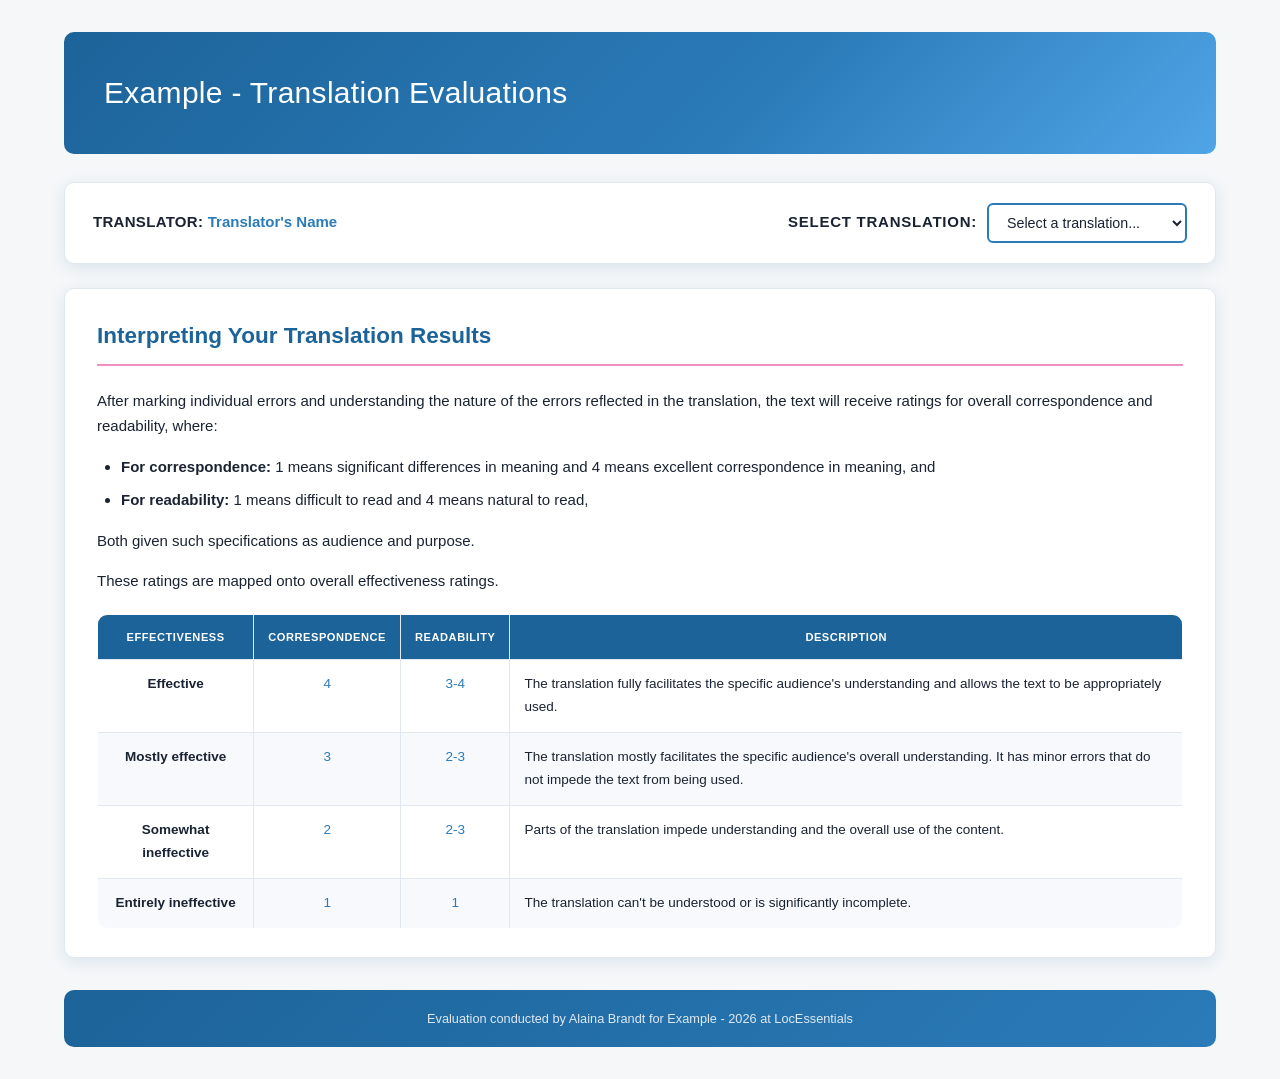
==== commit 450b13e9: "Working on styles" ====
--- a/5_evaluations_for_distribution/translation-evaluations.html
+++ b/5_evaluations_for_distribution/translation-evaluations.html
@@ -36,20 +36,21 @@
             <!-- Legend -->
             <h3>Legend</h3>
             <div class="legend" id="legend">
-                
                 <!-- Legend items will be populated by JavaScript -->
+            </div>
+
+
+
+            <!-- Text with highlights -->
+            <h3>Annotated Text</h3>
+            <div class="text-content" id="annotated-text">
+                <!-- Annotated text will be populated by JavaScript -->
             </div>
 
             <!-- Display Notes -->
             <div class="notes-container" id="notes-container" style="background-color:#fff8e1; border-left:4px solid #f0c040; padding:12px 18px; border-radius:6px; margin-bottom:18px;">
                 <h3 style="margin:0 0 6px 0; color:#7d5c00;">📋 Display Note</h3>
-                <p style="margin:0; color:#5a4000;">If the formatting of this translation is not displaying correctly, that is because the original Markdown formatting was not preserved during translation. To ensure the formatting displays correctly, the Markdown syntax from the source text must be maintained in the translation.</p>
-            </div>
-
-            <!-- Text with highlights -->
-            <h3>Annotated Text</h3>
-            <div class="text-content" id="annotated-text">
-                <!-- Annotated text will be populated by JavaScript -->
+                <p style="margin:0; color:#5a4000;">If the formatting of this translation is not displaying correctly, it may be because the original Markdown formatting was not preserved during translation. Alternatively spans that overlap with Markdown syntax may cause display issues as well. To ensure the formatting displays correctly, the Markdown syntax from the source text must be maintained in the translation, and no annotations can overlap with the Markdown syntax.</p>
             </div>
         </div>
 
@@ -78,6 +79,11 @@
         <div class="section">
             <h2>Overall Assessment</h2>
             
+            <div class="document-comments" id="document-issues">
+                <h3>Document-Level Comments</h3>
+                <div id="document-comments-content"></div>
+            </div>
+
             <div class="scores-container">
                 <div class="score-card">
                     <div class="score-label">Overall Correspondence</div>
@@ -92,11 +98,6 @@
                     <div>out of 4</div>
                     <div class="score-comment" id="readability-comment"></div>
                 </div>
-            </div>
-
-            <div class="document-comments" id="document-issues">
-                <h3>Document-Level Comments</h3>
-                <div id="document-comments-content"></div>
             </div>
         </div>
     </div>
--- a/5_evaluations_for_distribution/styles.css
+++ b/5_evaluations_for_distribution/styles.css
@@ -94,7 +94,6 @@
 
 /* ── Translator Selection ──────────────────────────────────── */
 .translator-selection {
-  border-left: 4px solid var(--blue-mid);
   padding: 20px 28px;
 }
 
@@ -250,6 +249,12 @@
   font-size: 1em;
   line-height: 1.85;
   color: var(--text-primary);
+  border: 2px solid var(--border);
+  border-radius: var(--radius);
+  padding: 20px 24px;
+  background-color: var(--white);
+  box-shadow: var(--shadow-sm);
+  margin-bottom: 20px;
 }
 
 .text-content h1 {
@@ -334,7 +339,9 @@
   position: relative;
   cursor: default;
   padding: 2px 5px;
-  border-radius: 4px;
+  border-radius: 0;
+  -webkit-box-decoration-break: clone;
+  box-decoration-break: clone;
   transition: transform 0.15s ease, box-shadow 0.15s ease;
 }
 
@@ -344,21 +351,13 @@
   z-index: 10;
 }
 
-.highlight.terminology            { background-color: #6CD97E; color: #fff; }
-.highlight.accuracy               { background-color: #FF4A4A; color: #fff; }
-.highlight.style                  { background-color: #D89EFF; color: #fff; }
-.highlight.linguistic-conventions { background-color: var(--blue-light); color: #fff; }
-.highlight.locale-conventions     { background-color: var(--yellow); color: #333; }
-.highlight.audience-appropriateness { background-color: var(--pink); color: #fff; }
-
-.highlight.linguistic,
-.highlight[class*="linguistic"]   { background-color: var(--blue-light); color: #fff; }
-.highlight.locale,
-.highlight[class*="locale"]       { background-color: var(--yellow); color: #333; }
-.highlight.audience,
-.highlight[class*="audience"]     { background-color: var(--pink); color: #fff; }
-
-.highlight.quality-marker         { background-color: var(--green-dark) !important; color: #fff !important; }
+.highlight.terminology             { background-color: #1f6944; color: #fff; }
+.highlight.accuracy                { background-color: #FF4A4A; color: #fff; }
+.highlight.style                   { background-color: #ef91c6; color: #fff; }
+.highlight.linguistic-conventions  { background-color: #50A5E6; color: #fff; }
+.highlight.locale-conventions      { background-color: #ffbc00; color: #333; }
+.highlight.audience-appropriateness{ background-color: #691f44; color: #fff; }
+.highlight.quality-marker          { background-color: #60ff6c !important; color: #333 !important; }
 
 /* ── Tooltip ───────────────────────────────────────────────── */
 .tooltip {
@@ -376,7 +375,6 @@
   box-shadow: var(--shadow-lg);
   line-height: 1.45;
   pointer-events: none;
-  border-top: 3px solid var(--pink);
 }
 
 .tooltip.show {
@@ -431,7 +429,7 @@
 }
 
 .summary-table th {
-  background: linear-gradient(135deg, var(--blue-dark), var(--blue-mid));
+  background: var(--blue-dark);
   color: var(--white);
   font-weight: 600;
   font-size: 0.82em;
@@ -442,7 +440,7 @@
 }
 
 .summary-table tr:nth-child(even) { background-color: #f7f9fc; }
-.summary-table tr:hover           { background-color: #eef4fb; }
+.summary-table tbody tr:hover           { background-color: #eef4fb; }
 
 .summary-table td:last-child { border-right: none; }
 
@@ -482,10 +480,21 @@
 .impact-strong      { background-color: #e0621a; color: #fff; }
 .impact-showstopper { background-color: #c0392b; color: #fff; }
 
-.impact-qm-neutral     { background-color: #c3e6cb; color: #1f6944; }
-.impact-qm-moderate    { background-color: #2ecc71; color: #fff; }
-.impact-qm-strong      { background-color: var(--green-dark); color: #fff; }
-.impact-qm-showstopper { background-color: #145232; color: #fff; }
+.dimension-badge {
+  display: inline-block;
+  padding: 3px 8px;
+  border-radius: 20px;
+  font-size: 0.78em;
+  font-weight: 700;
+  color: #fff;
+}
+ 
+.dimension-badge.terminology              { background-color: #1f6944; }
+.dimension-badge.accuracy                 { background-color: #FF4A4A; }
+.dimension-badge.style                    { background-color: #ef91c6; color: #333; }
+.dimension-badge.linguistic-conventions   { background-color: #50A5E6; }
+.dimension-badge.locale-conventions       { background-color: #ffbc00; color: #333; }
+.dimension-badge.audience-appropriateness { background-color: #691f44; }
 
 .qm-badge {
   color: var(--yellow);
@@ -507,7 +516,6 @@
   border-radius: var(--radius);
   text-align: center;
   border: 1px solid var(--border);
-  border-bottom: 4px solid var(--blue-mid);
   transition: box-shadow 0.2s;
 }
 
@@ -545,9 +553,13 @@
 .document-comments {
   background-color: var(--alabaster);
   padding: 22px 26px;
-  border-radius: var(--radius);
-  border: 1px solid var(--border);
-  border-bottom: 4px solid var(--pink);
+  margin-bottom: 20px;
+  border-radius: var(--radius);
+  border: 1px solid var(--border);
+}
+
+.document-comments:hover {
+  box-shadow: var(--shadow-md);
 }
 
 .document-comments h3 {
@@ -584,14 +596,14 @@
  
 .effectiveness-table th,
 .effectiveness-table td {
-  padding: 13px 16px;
+  padding: 13px 14px;
   text-align: left;
   border: 1px solid var(--border);
   vertical-align: top;
 }
  
 .effectiveness-table th {
-  background: linear-gradient(135deg, var(--blue-dark), var(--blue-mid));
+  background: var(--blue-dark);
   color: var(--white);
   font-weight: 600;
   font-size: 0.82em;
@@ -600,12 +612,12 @@
   text-align: center;
 }
  
-.effectiveness-table td:first-child { font-family: Arial, sans-serif; font-weight: 700; text-align: center; }
+.effectiveness-table td:first-child { font-weight: 400; text-align: center; }
 .effectiveness-table td:nth-child(2),
 .effectiveness-table td:nth-child(3) { text-align: center; font-weight: 400; color: var(--blue-mid); }
  
 .effectiveness-table tr:nth-child(even) { background-color: #f7f9fc; }
-.effectiveness-table tr:hover { opacity: 0.88; }
+.effectiveness-table tbody tr:hover { background-color: #eef4fb; }
 
 /* ── Loading / Error ───────────────────────────────────────── */
 .loading {
